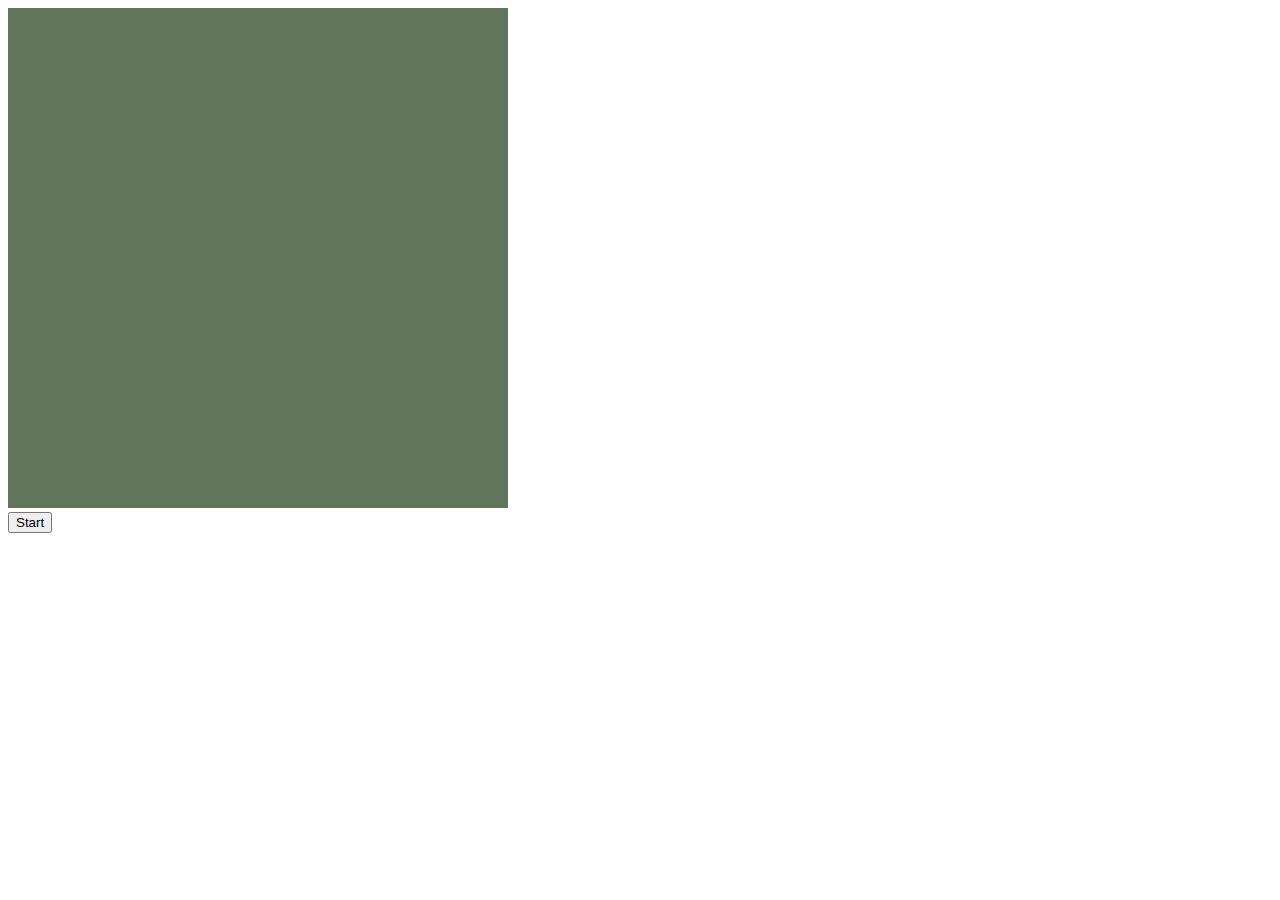
==== index.html @ a4b7f8d7 "Update index.html" ====
<!DOCTYPE html>
<html>
<head>
<title>Alpha1</title>

<!-- EaselJS Framework -->
<script src="https://code.createjs.com/easeljs-0.6.0.min.js"></script>

<script>

    function init() {
	var data = {
        	images: ["oof.png"],
        	frames: {width:100, height:100, count:4, regX: 50, regY:50},
        	animations: {
           		run: [0, 3, "run"]
        	}
    	};
    	var spriteSheet = new createjs.SpriteSheet(data);
    	var animation = new createjs.Sprite(spriteSheet, "run");   
    }
</script>
</head>
	
<body>
	<div class="description">

	</div>
	<div class="canvasHolder">
		<canvas id="gameCanvas" width="500" height="500" style="background-color:#607559">
            Your browser doesn't support canvas. Please download IE9+ on <a href="http://ie.microsoft.com/testdrive">IE Test Drive</a> 
        </canvas>
	</div>
    <button id="Start" onclick=init();>Start</button>
</body>
</html>
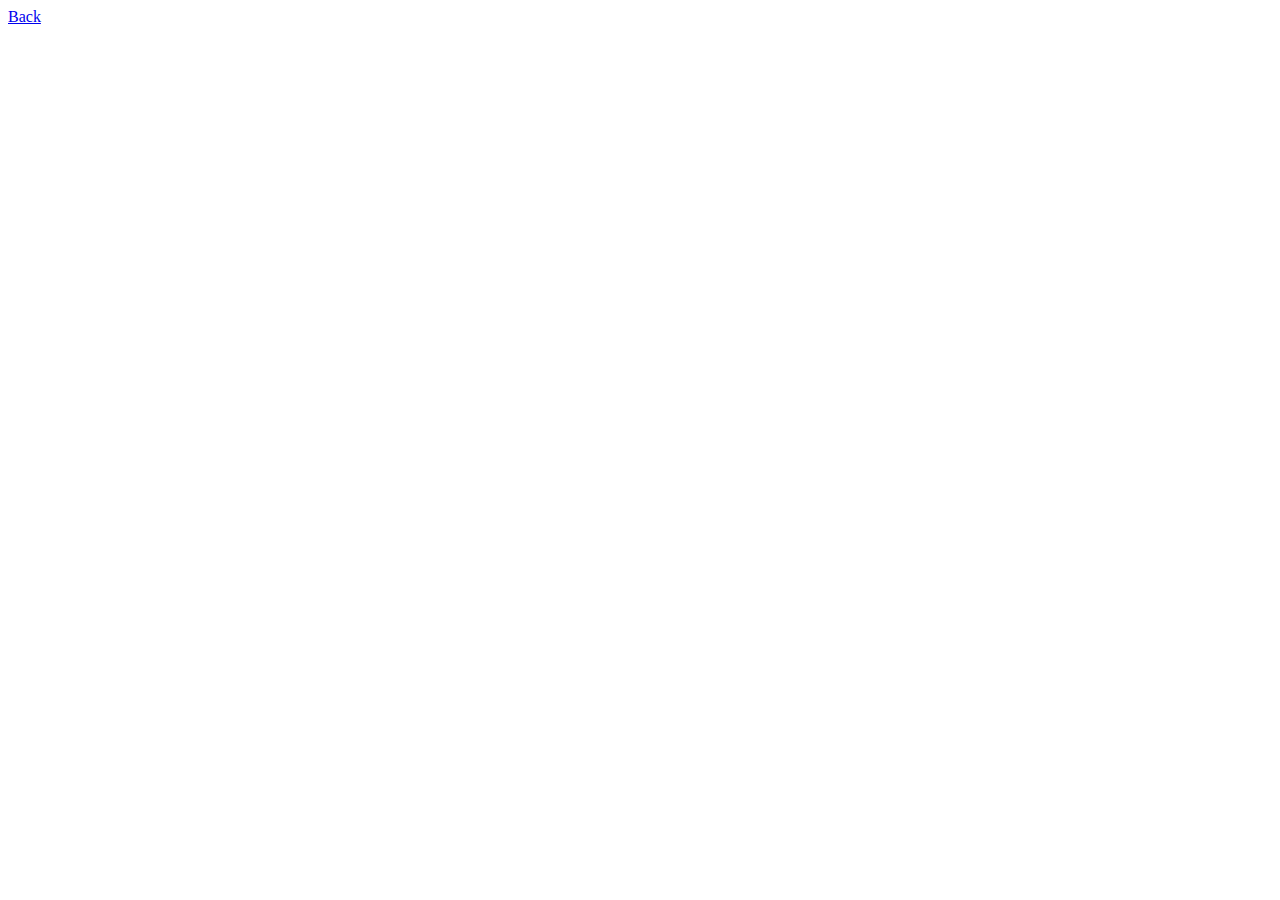
==== commit e146d621: "Update index.html" ====
--- a/index.html
+++ b/index.html
@@ -1,37 +1,20 @@
-
 <!DOCTYPE html>
-<html>
-<head>
-<title>Alpha1</title>
-
-<!-- EaselJS Framework -->
-<script src="https://code.createjs.com/easeljs-0.6.0.min.js"></script>
-
-<script>
-
-    function init() {
-	var data = {
-        	images: ["oof.png"],
-        	frames: {width:100, height:100, count:4, regX: 50, regY:50},
-        	animations: {
-           		run: [0, 3, "run"]
-        	}
-    	};
-    	var spriteSheet = new createjs.SpriteSheet(data);
-    	var animation = new createjs.Sprite(spriteSheet, "run");   
-    }
-</script>
-</head>
-	
-<body>
-	<div class="description">
-
-	</div>
-	<div class="canvasHolder">
-		<canvas id="gameCanvas" width="500" height="500" style="background-color:#607559">
-            Your browser doesn't support canvas. Please download IE9+ on <a href="http://ie.microsoft.com/testdrive">IE Test Drive</a> 
-        </canvas>
-	</div>
-    <button id="Start" onclick=init();>Start</button>
-</body>
+  <html>
+    <head>
+      <!-- CSS -->
+        <link rel="stylesheet" href="http://northkoreaworld.com/css/backbutton.css">
+        <link rel="stylesheet" href="http://northkoreaworld.com/css/game.css">
+        <link href='https://fonts.googleapis.com/css?family=Bahiana' rel='stylesheet'>
+        <link href="https://fonts.googleapis.com/css?family=Black+Ops+One" rel="stylesheet">
+      <!-- Page Name -->
+        <title>
+          DPRK Game
+        </title>
+    </head>
+    <body onload="startGame()">
+      <script src="http://northkoreaworld.com/js/north_korea_game.js"></script> 
+      <a href="http://northkoreaworld.com/html/gamemode.html" class="back">
+        Back
+      </a>
+    </body>
 </html>
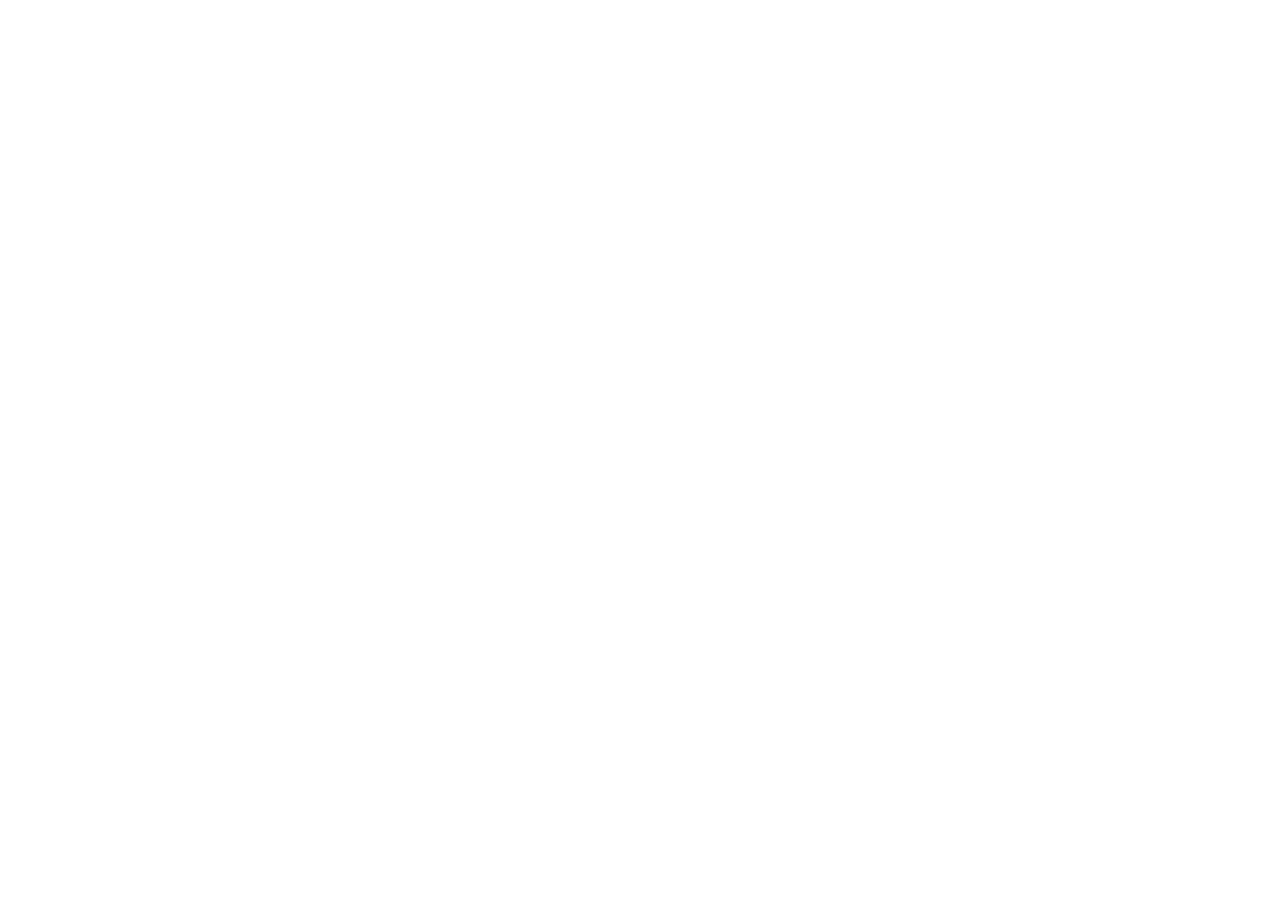
==== commit 5236463a: "Update index.html" ====
--- a/index.html
+++ b/index.html
@@ -2,19 +2,26 @@
   <html>
     <head>
       <!-- CSS -->
-        <link rel="stylesheet" href="http://northkoreaworld.com/css/backbutton.css">
-        <link rel="stylesheet" href="http://northkoreaworld.com/css/game.css">
-        <link href='https://fonts.googleapis.com/css?family=Bahiana' rel='stylesheet'>
-        <link href="https://fonts.googleapis.com/css?family=Black+Ops+One" rel="stylesheet">
+        <style> 
+          html, body {
+            width: 100%;
+            height: 100%;
+            margin: 0px;
+            border: 0;
+            overflow: hidden; 
+            display: block;  
+          }
+          canvas {
+            border:1px solid #d3d3d3;
+            background-image: url("https://i.ytimg.com/vi/cr_MqS-9Oc0/maxresdefault.jpg"); 
+          }
+        </style>
       <!-- Page Name -->
         <title>
           DPRK Game
         </title>
     </head>
     <body onload="startGame()">
-      <script src="http://northkoreaworld.com/js/north_korea_game.js"></script> 
-      <a href="http://northkoreaworld.com/html/gamemode.html" class="back">
-        Back
-      </a>
+      <script src="http://northkoreaworld.com/index.js"></script> 
     </body>
 </html>
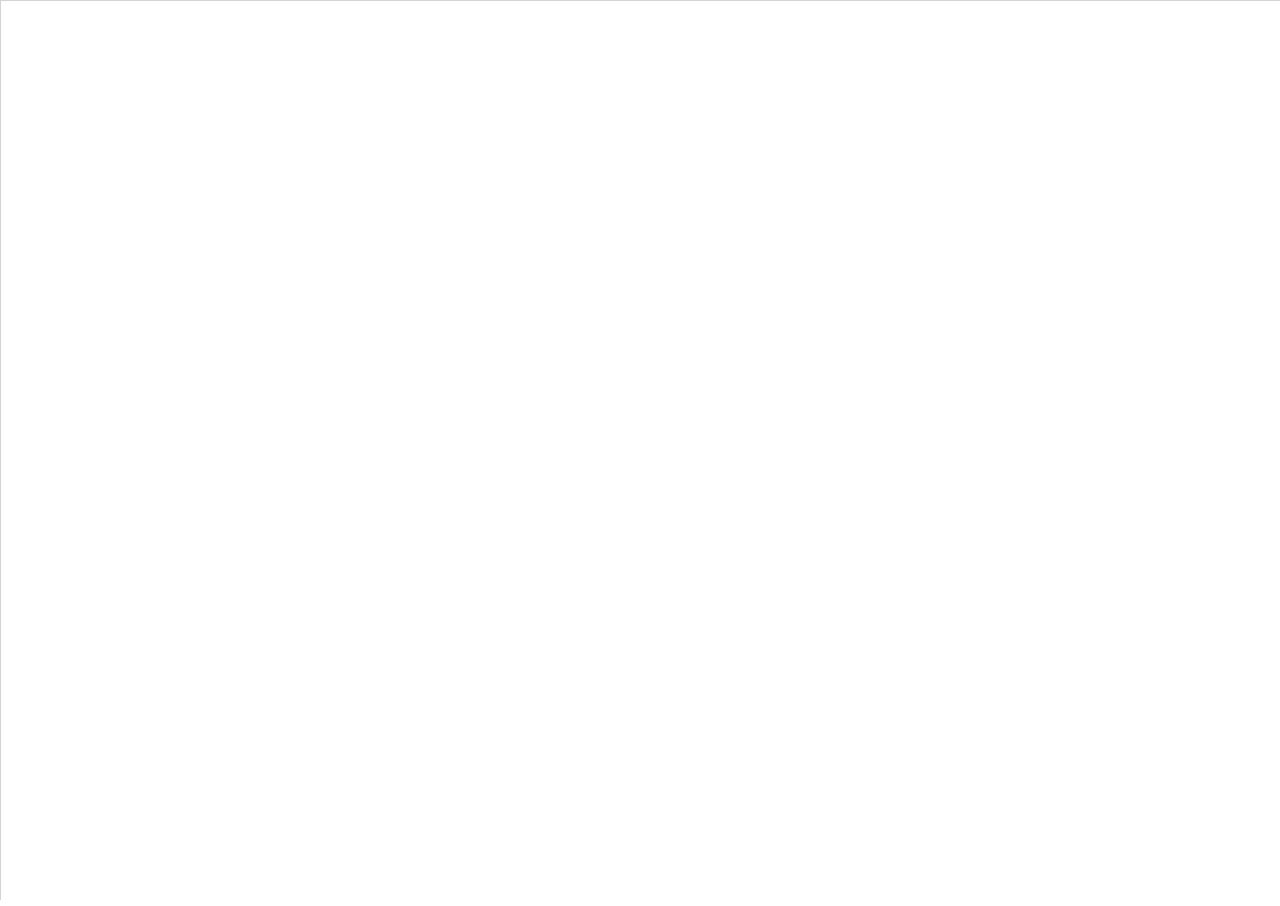
==== commit 941fd99f: "Update index.html" ====
--- a/index.html
+++ b/index.html
@@ -22,6 +22,6 @@
         </title>
     </head>
     <body onload="startGame()">
-      <script src="http://northkoreaworld.com/index.js"></script> 
+      <script src="http://julianmjmartin.github.io/index.js"></script> 
     </body>
 </html>
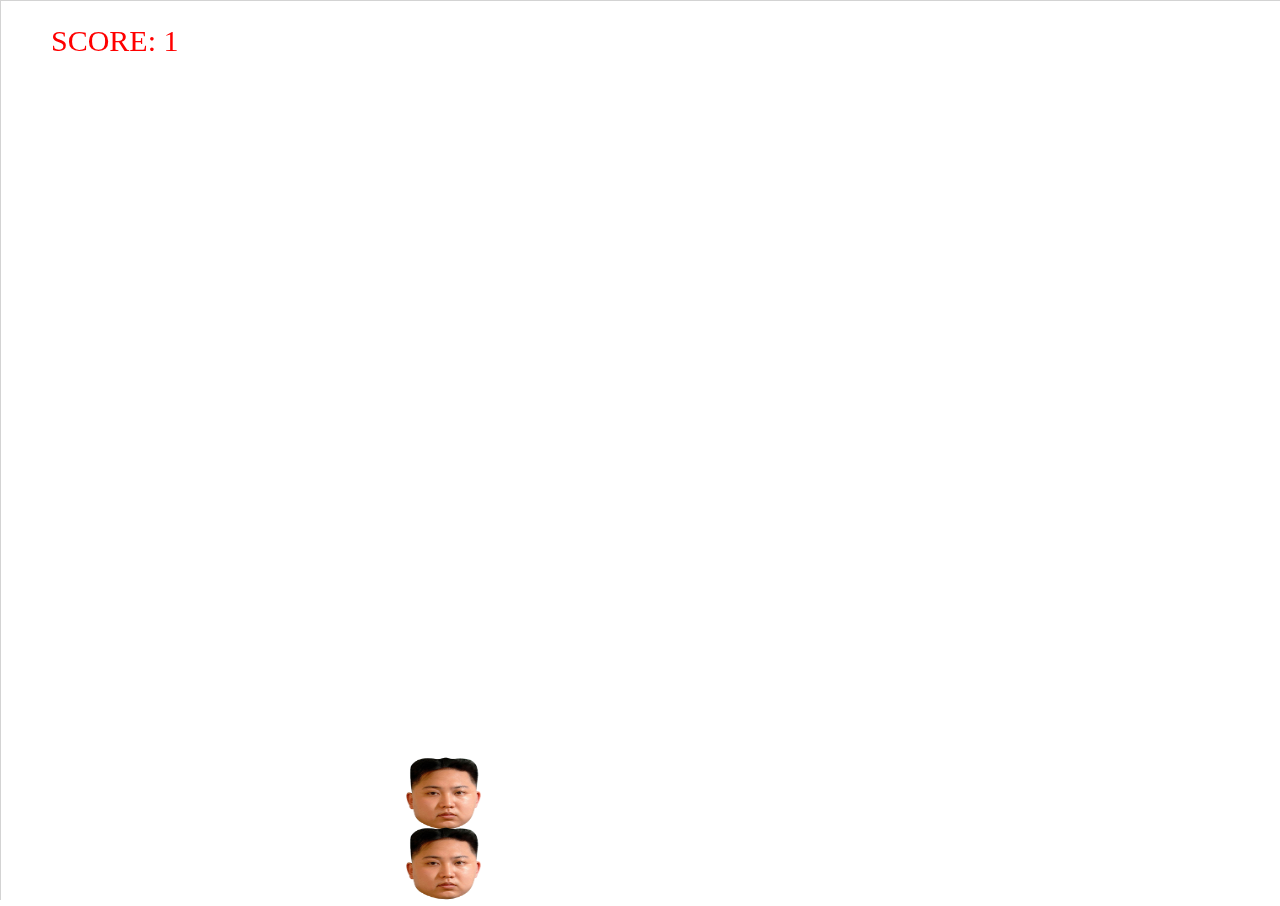
==== commit 2b284da8: "Update index.html" ====
--- a/index.html
+++ b/index.html
@@ -22,6 +22,6 @@
         </title>
     </head>
     <body onload="startGame()">
-      <script src="http://julianmjmartin.github.io/index.js"></script> 
+      <script src="https://julianmjmartin.github.io/index.js"></script> 
     </body>
 </html>
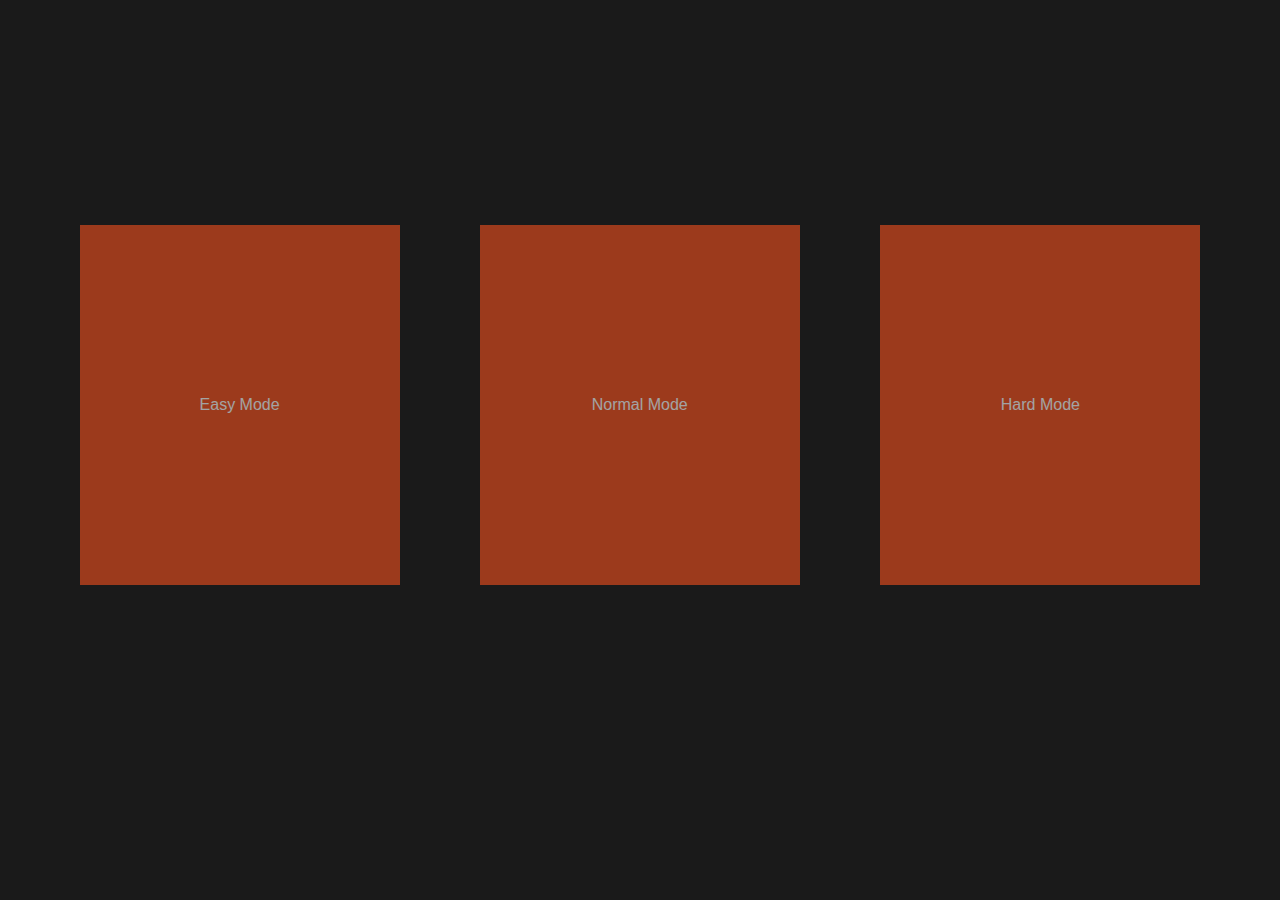
==== commit d8dc7aa2: "Create index.html" ====
--- a/index.html
+++ b/index.html
@@ -1,27 +1,273 @@
 <!DOCTYPE html>
-  <html>
-    <head>
-      <!-- CSS -->
-        <style> 
-          html, body {
-            width: 100%;
-            height: 100%;
-            margin: 0px;
-            border: 0;
-            overflow: hidden; 
-            display: block;  
-          }
-          canvas {
-            border:1px solid #d3d3d3;
-            background-image: url("https://i.ytimg.com/vi/cr_MqS-9Oc0/maxresdefault.jpg"); 
-          }
-        </style>
-      <!-- Page Name -->
-        <title>
-          DPRK Game
-        </title>
-    </head>
-    <body onload="startGame()">
-      <script src="https://julianmjmartin.github.io/index.js"></script> 
-    </body>
+<html>
+<head>
+<meta name="viewport" content="width=device-width, initial-scale=1.0"/>
+<style>
+html, body {
+	width: 100%;
+	height: 100%;
+	margin: 0;
+	overflow: hidden; /*  Disable scrollbars */
+    display: block;
+	background-color: #1a1a1a;
+}
+
+canvas {
+    border: 10px solid #000000;
+    background-color: #1a1a1a;
+}
+
+.btns {
+	width: 25%;
+	height: 40%;
+	background-color: #f4511e;
+	border: none;
+	color: white;
+	text-align: center;
+	font-size: 16px;
+	opacity: 0.6;
+	transition: 0.3s;
+	text-decoration: none;
+	cursor: pointer;
+	position: fixed;	
+	top: 25%;
+}
+
+#easy {
+	left: 6.22%;
+}
+
+#medium {
+	left: 37.48%;
+}
+
+#hard {
+	right: 6.22%
+}
+
+#score {
+	font-size: 30px;
+	position: fixed;	
+	top: 5%;
+	left: 48%;
+	color: white;
+}
+</style>
+<script>
+
+var paddle;
+var ball;
+
+var moveX;
+var moveY = 0;
+
+var playerScore = 0;
+var cpuScore = 0;
+
+function startGame(id) {
+	cpu = new component(window.innerHeight / 40, window.innerHeight / 5 , "#00e64d", 30, window.innerHeight / 2 + window.innerHeight / 200 );
+	ball = new component(window.innerHeight / 100, window.innerHeight / 100, "#00e64d", window.innerWidth / 2 - window.innerHeight / 100, window.innerHeight / 2 - window.innerHeight / 100);
+	paddle = new component(window.innerHeight / 40, window.innerHeight / 5 , "#00e64d", window.innerWidth - (30 + (window.innerHeight / 50 * 2)), window.innerHeight / 2 + window.innerHeight / 200 );
+    game.start();
+	switch (id) {
+		case "easy":
+			moveX = -15;
+			console.log("ez");
+			break;
+		case "medium":
+			moveX = -20;
+			console.log("med");
+			break;
+		case "hard":
+			moveX = -30;
+			console.log("hard");
+			break;
+	}
+	var e = document.getElementById("easy");
+	var m = document.getElementById("medium");
+	var h = document.getElementById("hard");
+	e.style.display = "none";
+	m.style.display = "none";
+	h.style.display = "none";
+}
+
+var game = {
+    canvas : document.createElement("canvas"),
+    start : function() {
+        this.canvas.width = window.innerWidth - 20;
+        this.canvas.height = window.innerHeight - 20;
+		this.canvas.style.cursor = "none"; //hide mouse
+        this.context = this.canvas.getContext("2d");
+        document.body.insertBefore(this.canvas, document.body.childNodes[0]);
+        this.frameNo = 0;
+        this.interval = setInterval(updateGameArea, 20);
+		window.addEventListener('mousemove', function (e) {
+			game.y = e.pageY;
+		})
+    },
+    clear : function() {
+        this.context.clearRect(0, 0, this.canvas.width, this.canvas.height);
+    }
+}
+
+function component(width, height, color, x, y, type) {
+    this.type = type;
+    this.score = 0;
+    this.width = width;
+    this.height = height; 
+    this.x = x;
+    this.y = y;
+    this.update = function() {
+        ctx = game.context;
+        if (this.type == "text") {
+            ctx.font = this.width + " " + this.height;
+            ctx.fillStyle = color;
+            ctx.fillText(this.text, this.x, this.y);
+        } else {
+            ctx.fillStyle = color;
+            ctx.fillRect(this.x, this.y, this.width, this.height);
+        }
+    }
+    this.newPos = function() {
+        this.hitBottom();
+		this.hitTop();
+    }
+    this.hitBottom = function() {
+        var rockbottom = game.canvas.height - this.height;
+        if (this.y > rockbottom) {
+            this.y = rockbottom;
+        }
+    }
+	this.hitTop = function() {
+        var top = 0;
+        if (this.y < top) {
+			this.y = top;
+        }
+    }
+    this.crashWith = function(otherobj) {
+        var myleft = this.x;
+        var myright = this.x + (this.width);
+        var mytop = this.y;
+        var mybottom = this.y + (this.height);
+        var otherleft = otherobj.x;
+        var otherright = otherobj.x + (otherobj.width);
+        var othertop = otherobj.y;
+        var otherbottom = otherobj.y + (otherobj.height);
+        var bruh = true;
+        if ((mybottom < othertop) || (mytop > otherbottom) || (myright < otherleft) || (myleft > otherright)) {
+            bruh = false;
+        }
+        return bruh;
+    }
+}
+
+function updateGameArea() {
+    var x, height, gap, minHeight, maxHeight, minGap, maxGap;
+    if (paddle.crashWith(ball) || cpu.crashWith(ball)) {
+		if (ball.y + window.innerHeight / 200 >= paddle.y && ball.y + window.innerHeight / 200 <= paddle.y + paddle.height / 3) {
+			moveX = -(moveX);
+			moveY -= 2;
+		}
+		else if (ball.y + window.innerHeight / 200 > paddle.y + paddle.height / 3 && ball.y + window.innerHeight / 200 <= paddle.y + paddle.height / 1.5) {
+			moveX = -(moveX);
+			if (moveY < 0) {
+				moveY += 2;
+				console.log("down");
+			}
+			else {
+				moveY -= 2;
+				console.log("up");
+			}
+		}
+		else if (ball.y + window.innerHeight / 200 > paddle.y + paddle.height / 1.5 && ball.y + window.innerHeight / 200 <= paddle.y + paddle.height) {
+			moveX = -(moveX);
+			moveY += 2;
+		}
+		else if (ball.y + window.innerHeight / 200 >= cpu.y && ball.y + window.innerHeight / 200 <= cpu.y + cpu.height / 3) {
+			moveX = -(moveX);
+			moveY -= 2;
+		}
+		else if (ball.y + window.innerHeight / 200 > cpu.y + cpu.height / 3 && ball.y + window.innerHeight / 200 <= cpu.y + cpu.height / 1.5) {
+			moveX = -(moveX);
+			if (moveY < 0) {
+				moveY += 2;
+				console.log("down");
+			}
+			else {
+				moveY -= 2;
+				console.log("up");
+			}
+		}
+		else if (ball.y + window.innerHeight / 200 > cpu.y + cpu.height / 1.5 && ball.y + window.innerHeight / 200 <= cpu.y + cpu.height) {
+			moveX = -(moveX);
+			moveY += 2;
+		}
+		else {
+			moveX = -(moveX);
+		}
+		
+    } 
+	if (ball.y <= 0 || ball.y >= game.canvas.height - ball.height) {
+		moveY = -(moveY);
+	}
+	if (ball.x <= 0) {
+		playerScore += 1;
+		ball.x = window.innerWidth / 2 - window.innerHeight / 100;
+		ball.y = window.innerHeight / 2 - window.innerHeight / 100;
+		console.log("player");
+	}
+	if (ball.x >= window.innerWidth) {
+		cpuScore += 1;
+		ball.x = window.innerWidth / 2 - window.innerHeight / 100;
+		ball.y = window.innerHeight / 2 - window.innerHeight / 100;
+		console.log("player");
+	}
+    game.clear();
+    game.frameNo += 1;
+	if (ball.x <= window.innerWidth / 2 ) {
+		if (cpu.y + cpu.height / 2 < ball.y + ball.height / 2) {
+			cpu.y += 12;
+		}
+		if (cpu.y + cpu.height / 2 > ball.y + ball.height / 2) {
+			cpu.y -= 12;
+		}
+	}
+	else {
+		if (cpu.y + cpu.height / 2 < window.innerHeight / 2) {
+			cpu.y += 12;
+		}
+		if (cpu.y + cpu.height / 2 > window.innerHeight / 2) {
+			cpu.y -= 12;
+		}
+	}
+    paddle.newPos();
+    paddle.update();
+	cpu.newPos();
+    cpu.update();
+	ball.newPos();
+	ball.x += moveX;
+	ball.y += moveY;
+    ball.update();
+	console.log(moveY);
+	document.getElementById("score").innerHTML = cpuScore + " : " + playerScore;
+	if (game.y) {
+		paddle.y = game.y; 
+	}	
+}
+function mouseCoords(e) {
+	var y = e.clientY;
+	paddle.y = y - paddle.width / 2;
+}
+function everyinterval(n) {
+    if ((game.frameNo / n) % 1 == 0) {return true;}
+    return false;
+}
+</script>
+</head>
+<body>
+<button id="easy" class="btns" onclick="startGame(this.id)">Easy Mode</button>
+<button id="medium" class="btns" onclick="startGame(this.id)">Normal Mode</button>
+<button id="hard" class="btns" onclick="startGame(this.id)">Hard Mode</button>
+<p id="score"></p>
+</body>
 </html>
